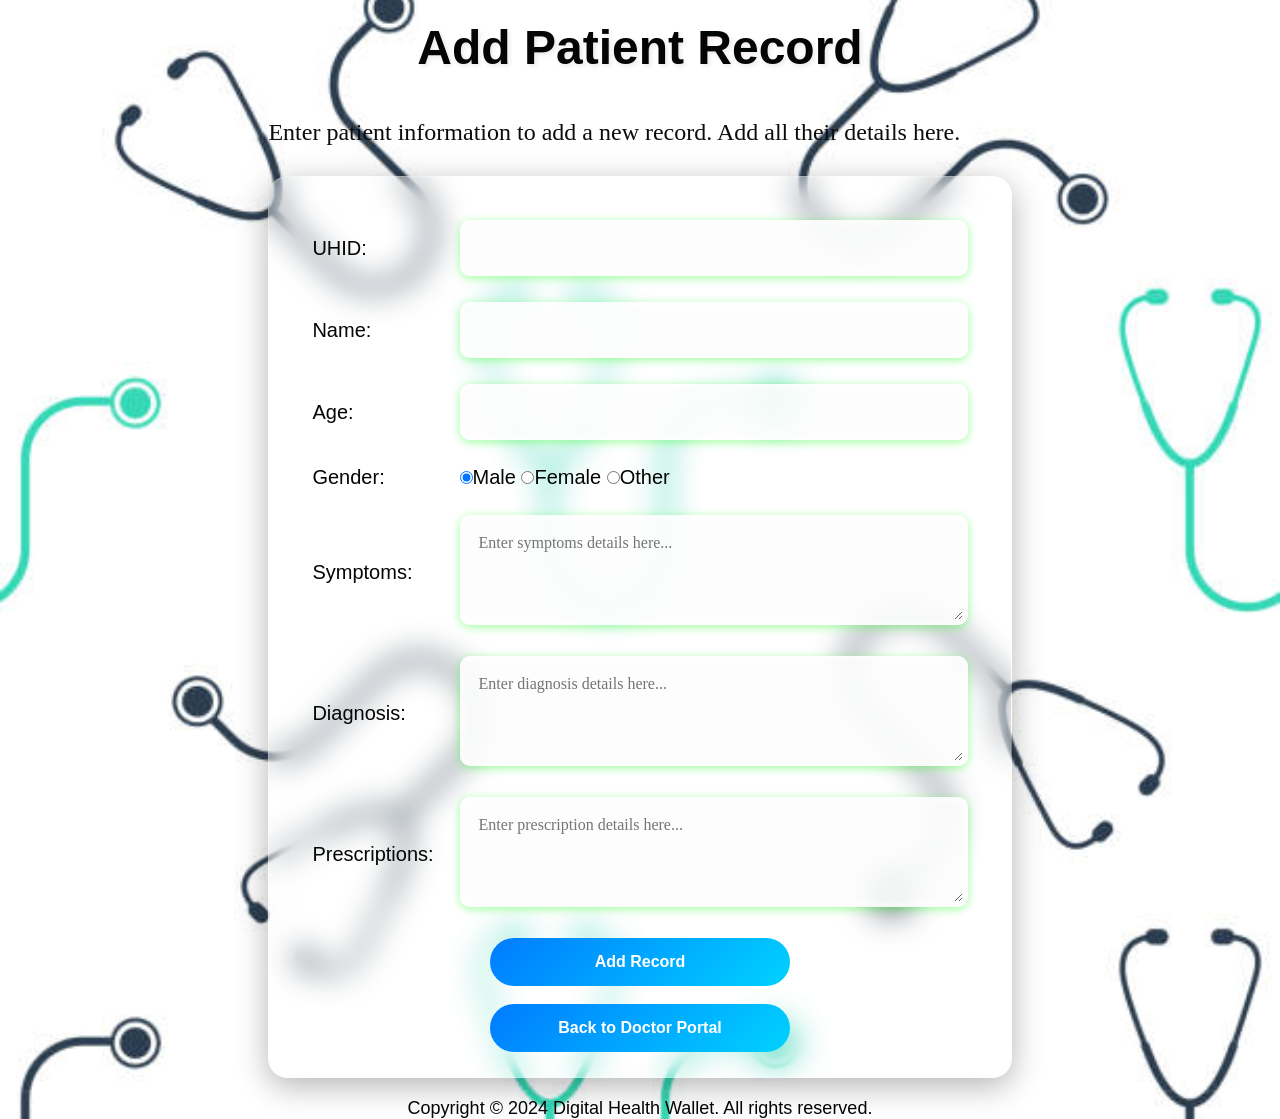
==== add_record.html @ c061962e "Add files via upload" ====
<!DOCTYPE html>
<html lang="en">
<head>
    <meta charset="UTF-8">
    <meta name="viewport" content="width=device-width, initial-scale=1.0">
    <link rel="stylesheet" href="style.css">
    <title>add_record</title>
    <style>
    .p2{background-image: url('ar.jpg');
    color: rgb(4, 5, 5);
        background-size: cover;
        background-position: center;
        height: 100vh;
        }
</style>
</head>
<body class="p2">
    <center><font size= "5"><h1>Add Patient Record</h1></font></center><br>  
    <center><font size="5"><p>Enter patient information to add a new record. Add all their details here.</p></font>
    <form id="addRecordForm">
        <table align="center" cellpadding="10"style="font-size: 20px;">
            <tr>
                <td>UHID:</td>
                <td><input type="text" id="uhid" required></td>
            </tr>
            <tr>
                <td>Name:</td>
                <td><input type="text" id="name" required></td>
            </tr>
            <tr>
                <td>Age:</td>
                <td><input type="number" id="age" required></td>
            </tr>
            <tr>
                <td>Gender:</td>
                <td>    
                    <input type="radio" name="gender" value="male" checked>Male     
                    <input type="radio" name="gender" value="   female">Female
                    <input type="radio" name="gender" value="other">Other
                </td>
            </tr>
            <tr>
                <td>Symptoms:</td>
                <td><textarea name="symptoms" rows="4" cols="50" placeholder="Enter symptoms details here..." required></textarea></td>
            </tr>
            <tr>
                <td>Diagnosis:</td>
                <td><textarea name="diagnosis" rows="4" cols="50" placeholder="Enter diagnosis details here..." required></textarea></td>
            </tr>
            <tr>
                <td>Prescriptions:</td>
                <td><textarea name="prescriptions" rows="4" cols="50" placeholder="Enter prescription details here..." required></textarea></td>
            </tr>
            <tr>
                <td colspan="2" align="center"><button type="submit">Add Record</button></td>
            </tr>
        </table>   
    <button onclick="window.location.href='doctor.html'">Back to Doctor Portal</button></center>
        <footer><center><font size="4">Copyright © 2024 Digital Health Wallet. All rights reserved.</font></center>
</body>
</html>
---- style.css ----
* {
    margin: 0;
    padding: 0;
    box-sizing: border-box;
    font-family: 'Segoe UI', Roboto, -apple-system, sans-serif;
}
div {
    color: #c28181;
    display: inline-flex;
    text-shadow: 2px 2px 4px rgba(0, 0, 0, 0.5);
    padding: 20px;
}
body {
    display: flex;
    flex-direction: column;
    align-items: center;
    min-height: 100vh;
    padding: 20px;
    background: linear-gradient(135deg, #667eea, #764ba2);
    color: white;
}
.I1:hover{
    cursor: pointer;
    border-radius: "20px";
    background: linear-gradient(135deg, #007bff, #00d2ff);
    color: rgb(235, 191, 191);
    transition: all 0.3s ease;
    box-shadow: 0 4px 15px rgba(0, 123, 255, 0.3);
    transform: scale(1.1);
}

button:hover {
    transform: translateY(-3px);
    box-shadow: 0 8px 25px rgba(187, 255, 0, 0.742);
    filter: brightness(1.1);
}

#registrationForm, #addRecordForm {
    background: rgba(255, 255, 255, 0.15);
    backdrop-filter: blur(15px);
    -webkit-backdrop-filter: blur(15px);
    border: 1px solid rgba(255, 255, 255, 0.2);
    border-radius: 20px;
    padding: 25px;
    width: 100%;
    max-width: 800px;
    margin-bottom: 20px;
    box-shadow: 0 8px 32px rgba(0, 0, 0, 0.3);
}
.image-container {
    display: flex;
    flex-wrap: wrap;
    justify-content: center;
    gap: 15px;
    margin-bottom: 20px;
}

.image-container img {
    max-width: 100%; /* Important for mobile */
    height: auto;
    border-radius: 10px;
    transition: transform 0.3s;
}
#searchUHID {
    background: rgba(233, 211, 211, 0.815); /* Semi-transparent */
    border: 1px solid rgba(255, 255, 255, 0.2);
    border-radius: 20px;
    padding: 20px;
    width: 100%;
    max-width: 400px;
    box-shadow: 0 8px 32px 0 rgb(96, 4, 225);
    color: rgb(23, 27, 3);
    margin-bottom: 30px;
}

h1 {
    font-size: 3.0rem;
    margin-bottom: 20px;
    text-shadow: 2px 2px 4px rgba(237, 230, 235, 0.991);
    text-align: center;
    
}
p {
    font-size:1.5rem;
    line-height: 1.6;
    margin-bottom: 25px;
    text-align: start;
    color: #0c0c0c;
    font-family: Georgia, 'Times New Roman', Times, serif;
}
button {
    padding: 15px 30px;
    font-size: 1rem;
    width: 100%; /* Full width on mobile by default */
    max-width: 300px;
    border-radius: 50px;
    border: none;
    font-weight: bold;
    cursor: pointer;
    background: linear-gradient(135deg, #007bff, #00d2ff);
    color: white;
    transition: 0.3s;
}

button:hover {
    transform: translateY(-3px);
    box-shadow: 0 8px 25px rgba(187, 255, 0, 0.742);
    filter: brightness(1.1);
}

button:active {
    transform: translateY(1px);
    box-shadow: 0 2px 10px rgba(4, 255, 0, 0.852);
    filter: brightness(2.0);
}

table {
    width: 100%;
    border-spacing: 10px;
}

td {
    padding: 8px;
    font-weight: 500;
}

input[type="text"], 
input[type="number"], 
input[type="email"], 
input[type="tel"], 
input[type="date"], 
textarea {
    width: 100%;
    padding: 14px;
    border-radius: 10px;
    border: 5px solid rgba(255, 255, 255, 0.2);
    background: rgba(252, 253, 252, 0.9);
    color: #0e0c00;
    font-size: 1rem;
    box-shadow: 0 2px 10px rgba(4, 255, 0, 0.388);
    filter: brightness(1.0);
    font-family: Georgia, 'Times New Roman', Times, serif;
}

input:focus, textarea:focus {
    box-shadow: 0 0 10px rgba(10, 190, 235, 0.963);
}
@media screen and (max-width: 600px) {
    table, thead, tbody, th, td, tr {
        display: block; 
        width: 100%;
    }
    td {
        padding: 5px 0;
    }
    h1 { font-size: 2rem !important; }
    p { font-size: 1rem !important; }
}
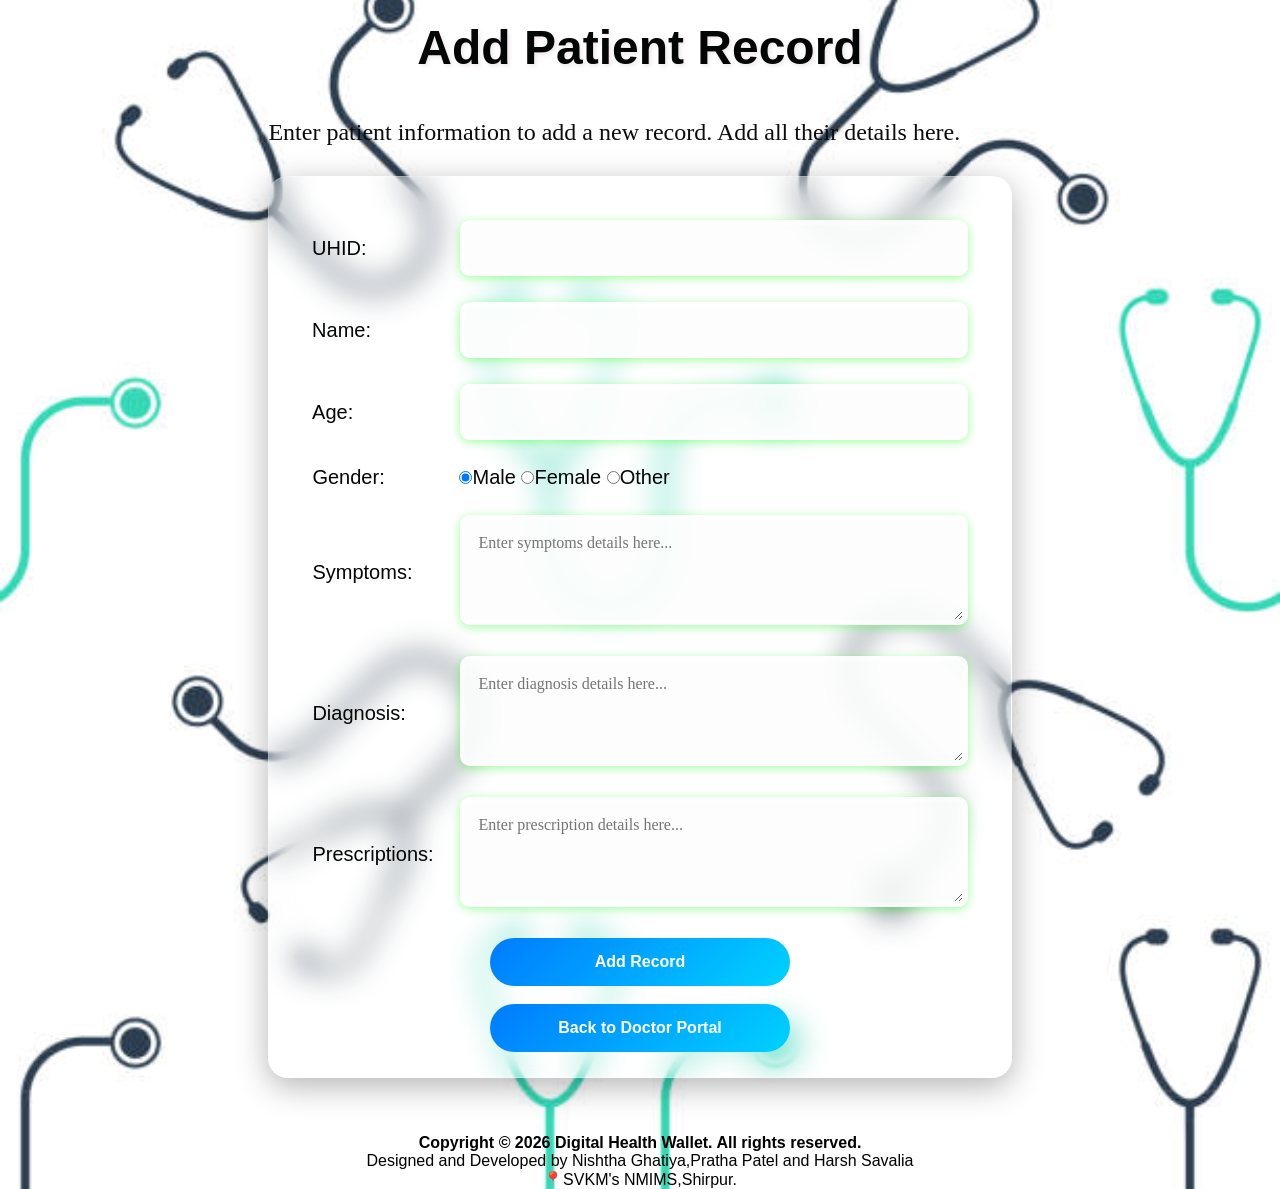
==== commit 2c78802e: "Update add_record.html" ====
--- a/add_record.html
+++ b/add_record.html
@@ -56,6 +56,8 @@
             </tr>
         </table>   
     <button onclick="window.location.href='doctor.html'">Back to Doctor Portal</button></center>
-        <footer><center><font size="4">Copyright © 2024 Digital Health Wallet. All rights reserved.</font></center>
-</body>
-</html>+    <br><br>
+    <footer><center><b><font style="color: black;">Copyright © 2026 Digital Health Wallet. All rights reserved.</b></center></footer>
+    Designed and Developed by Nishtha Ghatiya,Pratha Patel and Harsh Savalia<br><center> 📍SVKM's NMIMS,Shirpur.</center>
+    </body>
+</html>
--- a/style.css
+++ b/style.css
@@ -49,10 +49,11 @@
 }
 .image-container {
     display: flex;
-    flex-wrap: wrap;
+    flex-wrap: wrap; /* Allows images to move to next line */
     justify-content: center;
     gap: 15px;
-    margin-bottom: 20px;
+    padding: 20px;
+    width: 100%;
 }
 
 .image-container img {
@@ -72,7 +73,13 @@
     color: rgb(23, 27, 3);
     margin-bottom: 30px;
 }
-
+.I1 {
+    width: 90% !important; /* Mobile default */
+    max-width: 450px;      /* Desktop max */
+    height: auto !important;
+    border-radius: 15px;
+    transition: transform 0.3s ease;
+}
 h1 {
     font-size: 3.0rem;
     margin-bottom: 20px;
@@ -125,7 +132,8 @@
 }
 
 input[type="text"], 
-input[type="number"], 
+input[type="number"],
+input[type="password"],
 input[type="email"], 
 input[type="tel"], 
 input[type="date"], 
@@ -141,18 +149,39 @@
     filter: brightness(1.0);
     font-family: Georgia, 'Times New Roman', Times, serif;
 }
-
+input[type="text"]:focus, 
+input[type="password"]:focus {
+    outline: none;
+    border-color: #00d2ff;
+    box-shadow: 0 0 10px rgba(0, 210, 255, 0.5);
+}
 input:focus, textarea:focus {
     box-shadow: 0 0 10px rgba(10, 190, 235, 0.963);
 }
 @media screen and (max-width: 600px) {
-    table, thead, tbody, th, td, tr {
-        display: block; 
+    table {
         width: 100%;
     }
-    td {
-        padding: 5px 0;
+    
+    /* This forces table rows to stack vertically on small phones */
+    #registrationForm table tr, 
+    #registrationForm table td {
+        display: block;
+        width: 100%;
+        text-align: left;
     }
-    h1 { font-size: 2rem !important; }
-    p { font-size: 1rem !important; }
-}+    
+    #registrationForm table td:first-child {
+        padding-bottom: 0;
+        font-weight: bold;
+    }
+
+    .image-container {
+        flex-direction: column;
+        align-items: center;
+    }
+
+    h1 {
+        font-size: 2rem !important;
+    }
+}
